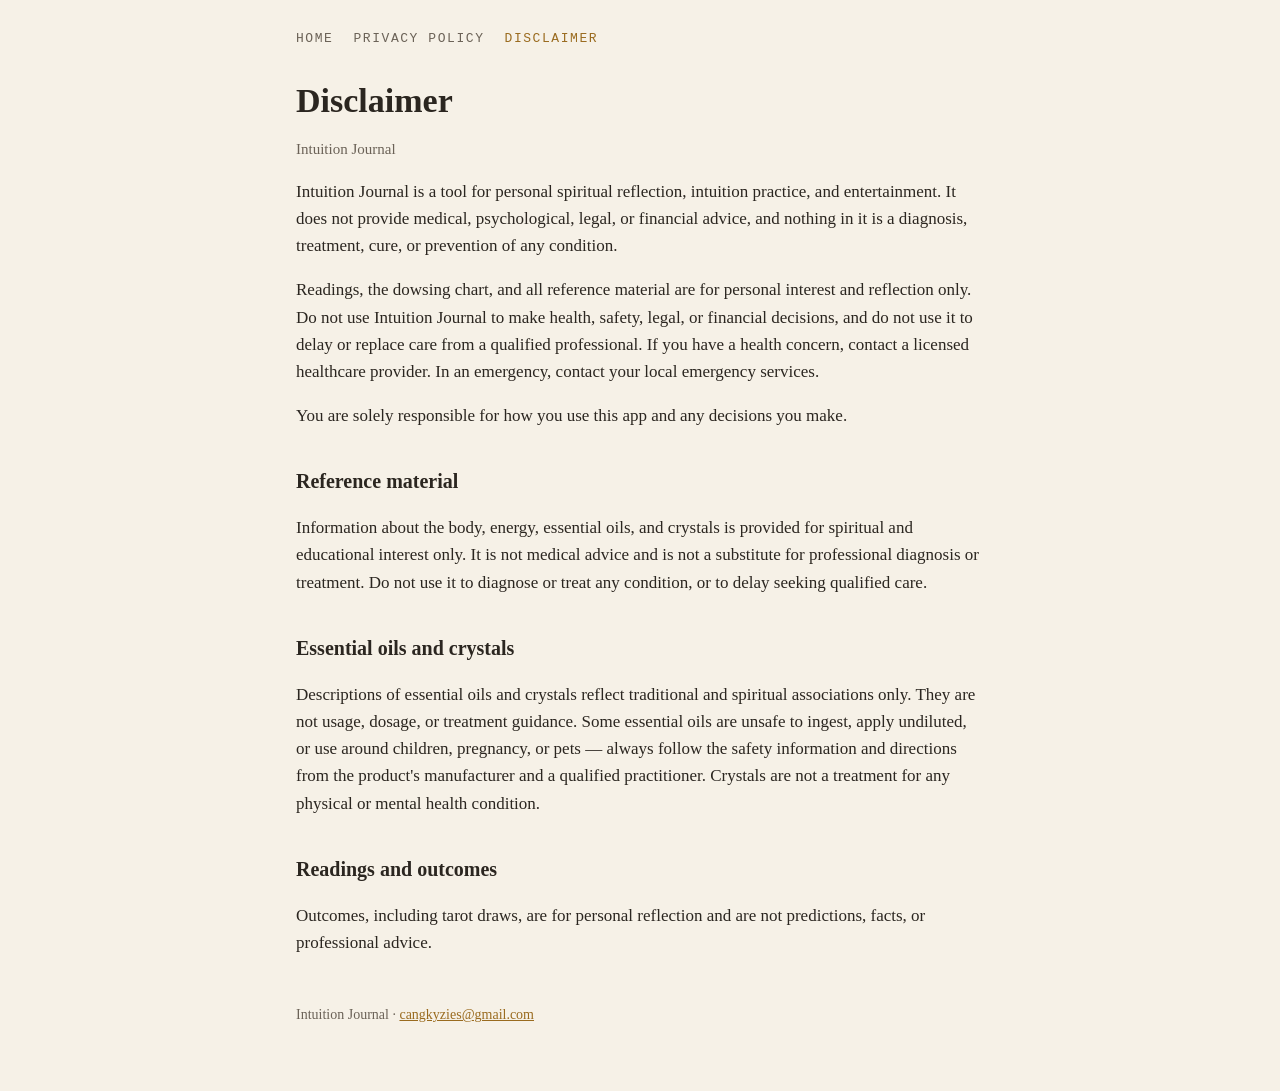
==== disclaimer/index.html @ 1e9a682b "Add home, privacy policy and disclaimer pages" ====
<!doctype html>
<html lang="en"><head><meta charset="utf-8"><meta name="viewport" content="width=device-width,initial-scale=1">
<title>Disclaimer — Intuition Journal</title><meta name="description" content="Disclaimer for the Intuition Journal app.">
<link rel="stylesheet" href="/style.css"></head>
<body><main><nav><a href="/">Home</a><a href="/privacy-policy/">Privacy policy</a><a href="/disclaimer/" aria-current=page>Disclaimer</a></nav>
<h1>Disclaimer</h1>
<p class="meta">Intuition Journal</p>
<p>Intuition Journal is a tool for personal spiritual reflection, intuition practice, and entertainment. It does not provide medical, psychological, legal, or financial advice, and nothing in it is a diagnosis, treatment, cure, or prevention of any condition.</p>
<p>Readings, the dowsing chart, and all reference material are for personal interest and reflection only. Do not use Intuition Journal to make health, safety, legal, or financial decisions, and do not use it to delay or replace care from a qualified professional. If you have a health concern, contact a licensed healthcare provider. In an emergency, contact your local emergency services.</p>
<p>You are solely responsible for how you use this app and any decisions you make.</p>
<h2>Reference material</h2>
<p>Information about the body, energy, essential oils, and crystals is provided for spiritual and educational interest only. It is not medical advice and is not a substitute for professional diagnosis or treatment. Do not use it to diagnose or treat any condition, or to delay seeking qualified care.</p>
<h2>Essential oils and crystals</h2>
<p>Descriptions of essential oils and crystals reflect traditional and spiritual associations only. They are not usage, dosage, or treatment guidance. Some essential oils are unsafe to ingest, apply undiluted, or use around children, pregnancy, or pets — always follow the safety information and directions from the product's manufacturer and a qualified practitioner. Crystals are not a treatment for any physical or mental health condition.</p>
<h2>Readings and outcomes</h2>
<p>Outcomes, including tarot draws, are for personal reflection and are not predictions, facts, or professional advice.</p>
<footer>Intuition Journal · <a href="mailto:cangkyzies@gmail.com">cangkyzies@gmail.com</a></footer>
</main></body></html>
---- style.css ----
:root{--bg:#f6f1e7;--card:#fffaf0;--text:#2b2620;--muted:#6b6257;--accent:#9a6b1f;--border:#e2d8c6}
@media (prefers-color-scheme:dark){:root{--bg:#1c1914;--card:#25211b;--text:#efe7d8;--muted:#b3a894;--accent:#d9a650;--border:#3a342a}}
*{box-sizing:border-box}body{margin:0;background:var(--bg);color:var(--text);font:17px/1.6 Georgia,"Times New Roman",serif}
main{max-width:720px;margin:0 auto;padding:32px 16px 64px}
nav{display:flex;gap:20px;flex-wrap:wrap;font:13px/1 ui-monospace,Menlo,monospace;text-transform:uppercase;letter-spacing:.12em;margin-bottom:36px}
nav a{color:var(--muted);text-decoration:none}nav a[aria-current]{color:var(--accent)}
h1{font-size:34px;line-height:1.2;margin:0 0 8px}h2{font-size:20px;margin:36px 0 8px}
.meta{color:var(--muted);font-size:15px}a{color:var(--accent);overflow-wrap:anywhere}
ul{padding-left:22px}li{margin:4px 0}
.card{background:var(--card);border:1px solid var(--border);border-radius:14px;padding:20px;margin-top:24px}
.btn{display:inline-block;margin-top:8px;padding:12px 20px;border-radius:999px;border:1px solid var(--accent);text-decoration:none;font:13px ui-monospace,Menlo,monospace;text-transform:uppercase;letter-spacing:.12em}
footer{margin-top:48px;color:var(--muted);font-size:14px}
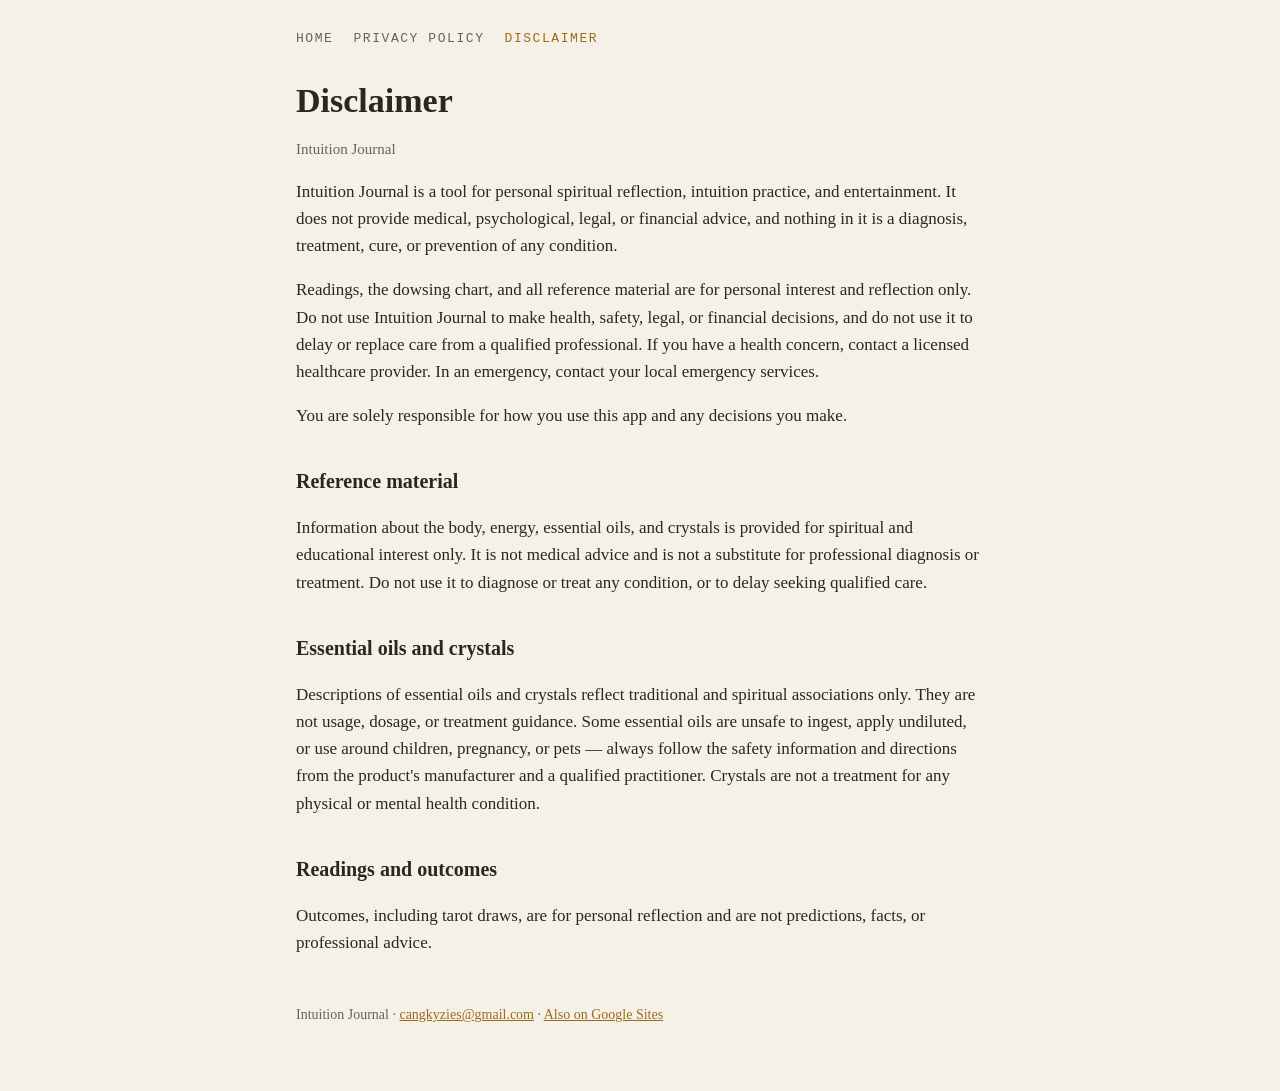
==== commit 84c5e183: "Link to the Google Sites version in the footer" ====
--- a/disclaimer/index.html
+++ b/disclaimer/index.html
@@ -14,5 +14,5 @@
 <p>Descriptions of essential oils and crystals reflect traditional and spiritual associations only. They are not usage, dosage, or treatment guidance. Some essential oils are unsafe to ingest, apply undiluted, or use around children, pregnancy, or pets — always follow the safety information and directions from the product's manufacturer and a qualified practitioner. Crystals are not a treatment for any physical or mental health condition.</p>
 <h2>Readings and outcomes</h2>
 <p>Outcomes, including tarot draws, are for personal reflection and are not predictions, facts, or professional advice.</p>
-<footer>Intuition Journal · <a href="mailto:cangkyzies@gmail.com">cangkyzies@gmail.com</a></footer>
+<footer>Intuition Journal · <a href="mailto:cangkyzies@gmail.com">cangkyzies@gmail.com</a> · <a href="https://sites.google.com/view/intuitionapp">Also on Google Sites</a></footer>
 </main></body></html>
